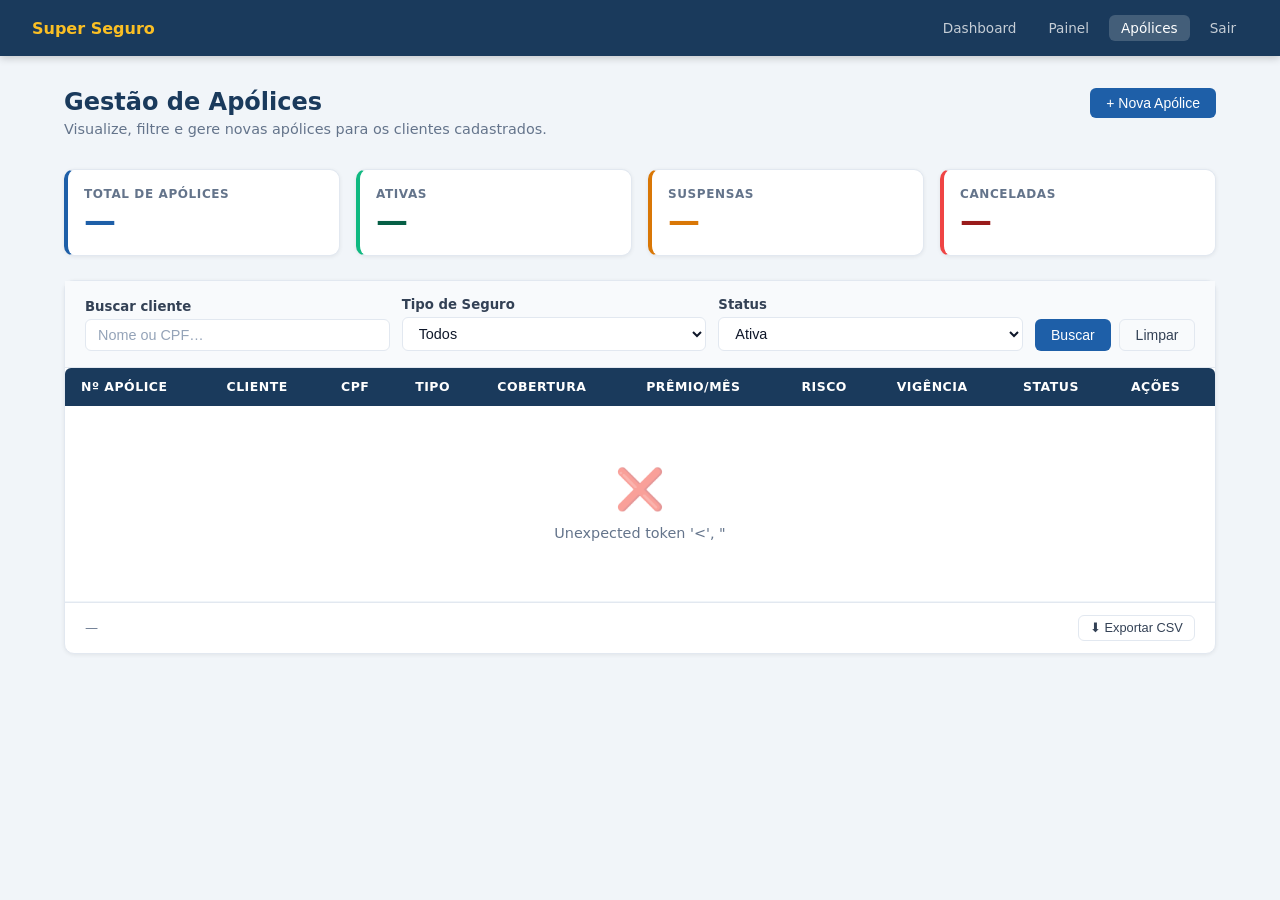
==== apolices_analista.html @ 310cb889 "add new files: apolices_analista, apolices_cliente, get_apolices, painel_funcionario, login updates" ====
<!doctype html>
<html lang="pt-br">
  <head>
    <meta charset="UTF-8" />
    <meta name="viewport" content="width=device-width, initial-scale=1.0" />
    <title>Gestão de Apólices — SAD Super Seguro</title>
    <link rel="stylesheet" href="css/apolices.css" />
  </head>
  <body>
    <!-- ── Topbar ── -->
    <header class="topbar">
      <a class="topbar-brand" href="index.html">
        <span>Super Seguro</span>
      </a>
      <nav class="topbar-nav">
        <a href="index.html">Dashboard</a>
        <a href="painel_funcionario.php">Painel</a>
        <a href="apolices_analista.html" class="active">Apólices</a>
        <a href="logout.php">Sair</a>
      </nav>
    </header>

    <!-- ── Conteúdo ── -->
    <main class="page-wrapper">
      <div
        class="page-header"
        style="
          display: flex;
          align-items: flex-start;
          justify-content: space-between;
          flex-wrap: wrap;
          gap: 1rem;
        "
      >
        <div>
          <h1>Gestão de Apólices</h1>
          <p>
            Visualize, filtre e gere novas apólices para os clientes
            cadastrados.
          </p>
        </div>
        <button class="btn btn-primary" onclick="App.abrirModalNova()">
          + Nova Apólice
        </button>
      </div>

      <!-- KPIs -->
      <div class="kpi-strip cols-4" id="kpiStrip">
        <div class="kpi blue">
          <label>Total de Apólices</label>
          <strong id="kpiTotal">—</strong>
        </div>
        <div class="kpi green">
          <label>Ativas</label>
          <strong id="kpiAtivas">—</strong>
        </div>
        <div class="kpi amber">
          <label>Suspensas</label>
          <strong id="kpiSuspensas">—</strong>
        </div>
        <div class="kpi red">
          <label>Canceladas</label>
          <strong id="kpiCanceladas">—</strong>
        </div>
      </div>

      <!-- Tabela de apólices -->
      <div class="card">
        <!-- Barra de filtros -->
        <div class="filter-bar">
          <div class="form-group">
            <label class="form-label">Buscar cliente</label>
            <input
              type="text"
              class="form-control"
              id="filtroBusca"
              placeholder="Nome ou CPF…"
              onkeydown="if (event.key === 'Enter') App.carregar();"
            />
          </div>
          <div class="form-group">
            <label class="form-label">Tipo de Seguro</label>
            <select class="form-select" id="filtroTipo">
              <option value="">Todos</option>
              <option value="Vida">Seguro de Vida</option>
              <option value="Saude">Seguro Saúde</option>
              <option value="Auto">Seguro Auto</option>
              <option value="Residencial">Seguro Residencial</option>
            </select>
          </div>
          <div class="form-group">
            <label class="form-label">Status</label>
            <select class="form-select" id="filtroStatus">
              <option value="">Todos</option>
              <option value="ativa" selected>Ativa</option>
              <option value="suspensa">Suspensa</option>
              <option value="cancelada">Cancelada</option>
              <option value="expirada">Expirada</option>
            </select>
          </div>
          <div class="form-group" style="flex: 0">
            <label class="form-label">&nbsp;</label>
            <div style="display: flex; gap: 0.5rem">
              <button class="btn btn-primary" onclick="App.carregar()">
                Buscar
              </button>
              <button class="btn btn-outline" onclick="App.limparFiltros()">
                Limpar
              </button>
            </div>
          </div>
        </div>

        <!-- Tabela -->
        <div class="table-wrap">
          <table id="tabelaApolices">
            <thead>
              <tr>
                <th>Nº Apólice</th>
                <th>Cliente</th>
                <th>CPF</th>
                <th>Tipo</th>
                <th>Cobertura</th>
                <th>Prêmio/mês</th>
                <th>Risco</th>
                <th>Vigência</th>
                <th>Status</th>
                <th>Ações</th>
              </tr>
            </thead>
            <tbody id="corpoTabela">
              <tr>
                <td colspan="10">
                  <div class="empty-state">
                    <span class="icon">⏳</span>
                    <p>Carregando apólices…</p>
                  </div>
                </td>
              </tr>
            </tbody>
          </table>
        </div>

        <!-- Rodapé da tabela -->
        <div
          style="
            padding: 0.75rem 1.25rem;
            border-top: 1px solid var(--gray-200);
            display: flex;
            align-items: center;
            justify-content: space-between;
            font-size: 0.82rem;
            color: var(--gray-500);
          "
        >
          <span id="totalRegistros">—</span>
          <button class="btn btn-outline btn-sm" onclick="App.exportarCSV()">
            ⬇ Exportar CSV
          </button>
        </div>
      </div>
    </main>

    <!-- ══════════════════════════════════════════
     MODAL: Nova Apólice
══════════════════════════════════════════ -->
    <div class="modal-backdrop" id="modalNova">
      <div class="modal-box" style="max-width: 680px">
        <div class="modal-head">
          <h3>Nova Apólice</h3>
          <button class="modal-close" onclick="App.fecharModal('modalNova')">
            ✕
          </button>
        </div>
        <div class="modal-body">
          <form id="formNovaApolice" onsubmit="return false;">
            <!-- Bloco 1: Cliente -->
            <fieldset style="border: none; padding: 0; margin-bottom: 1.25rem">
              <legend
                style="
                  font-size: 0.78rem;
                  font-weight: 700;
                  text-transform: uppercase;
                  letter-spacing: 0.6px;
                  color: var(--gray-500);
                  margin-bottom: 0.75rem;
                "
              >
                Dados do Cliente
              </legend>
              <div class="form-grid cols-2">
                <div class="form-group span-2">
                  <label class="form-label">CPF do Cliente *</label>
                  <div style="display: flex; gap: 0.5rem">
                    <input
                      type="text"
                      class="form-control"
                      id="novaApCpf"
                      maxlength="11"
                      placeholder="Somente números (11 dígitos)"
                    />
                    <button
                      type="button"
                      class="btn btn-outline"
                      onclick="App.buscarCliente()"
                      style="white-space: nowrap"
                    >
                      Buscar
                    </button>
                  </div>
                </div>
                <div class="form-group">
                  <label class="form-label">Nome do Cliente</label>
                  <input
                    type="text"
                    class="form-control"
                    id="novaApNome"
                    readonly
                    placeholder="Preenchido automaticamente"
                  />
                </div>
                <div class="form-group">
                  <label class="form-label">Risco Atual</label>
                  <input
                    type="text"
                    class="form-control"
                    id="novaApRisco"
                    readonly
                    placeholder="Obtido do histórico"
                  />
                </div>
              </div>
              <input type="hidden" id="novaApUsuarioId" />
            </fieldset>

            <!-- Bloco 2: Apólice -->
            <fieldset style="border: none; padding: 0">
              <legend
                style="
                  font-size: 0.78rem;
                  font-weight: 700;
                  text-transform: uppercase;
                  letter-spacing: 0.6px;
                  color: var(--gray-500);
                  margin-bottom: 0.75rem;
                "
              >
                Dados da Apólice
              </legend>
              <div class="form-grid cols-2">
                <div class="form-group">
                  <label class="form-label">Tipo de Seguro *</label>
                  <select
                    class="form-select"
                    id="novaApTipo"
                    onchange="App.calcularPremio()"
                  >
                    <option value="">Selecione…</option>
                    <option value="Vida">Seguro de Vida</option>
                    <option value="Saude">Seguro Saúde</option>
                    <option value="Auto">Seguro Auto</option>
                    <option value="Residencial">Seguro Residencial</option>
                  </select>
                </div>
                <div class="form-group">
                  <label class="form-label">Valor de Cobertura (R$) *</label>
                  <input
                    type="number"
                    step="0.01"
                    min="0"
                    class="form-control"
                    id="novaApCobertura"
                    placeholder="Ex: 100000.00"
                    oninput="App.calcularPremio()"
                  />
                </div>
                <div class="form-group">
                  <label class="form-label">Início da Vigência *</label>
                  <input
                    type="date"
                    class="form-control"
                    id="novaApInicio"
                    oninput="App.sugerirFim()"
                  />
                </div>
                <div class="form-group">
                  <label class="form-label">Fim da Vigência *</label>
                  <input type="date" class="form-control" id="novaApFim" />
                </div>
                <div class="form-group">
                  <label class="form-label">Prêmio Mensal (R$)</label>
                  <input
                    type="number"
                    step="0.01"
                    min="0"
                    class="form-control"
                    id="novaApPremio"
                    placeholder="Calculado automaticamente"
                  />
                </div>
                <div class="form-group">
                  <label class="form-label">Status inicial</label>
                  <select class="form-select" id="novaApStatus">
                    <option value="ativa">Ativa</option>
                    <option value="suspensa">
                      Suspensa (aguarda documentação)
                    </option>
                  </select>
                </div>
                <div class="form-group span-2">
                  <label class="form-label"
                    >Observações / Cláusulas Especiais</label
                  >
                  <textarea
                    class="form-control"
                    id="novaApObs"
                    placeholder="Descreva condições especiais, exclusões ou notas adicionais…"
                  ></textarea>
                </div>
              </div>
            </fieldset>

            <!-- Preview do prêmio -->
            <div
              id="previewPremio"
              style="
                display: none;
                margin-top: 1rem;
                background: var(--blue-light);
                border-radius: var(--radius-sm);
                padding: 0.75rem 1rem;
                font-size: 0.87rem;
                color: var(--blue-deep);
              "
            ></div>
          </form>
        </div>
        <div class="modal-foot">
          <button
            class="btn btn-outline"
            onclick="App.fecharModal('modalNova')"
          >
            Cancelar
          </button>
          <button
            class="btn btn-primary"
            id="btnSalvarApolice"
            onclick="App.salvarApolice()"
          >
            💾 Salvar Apólice
          </button>
        </div>
      </div>
    </div>

    <!-- ══════════════════════════════════════════
     MODAL: Alterar Status
══════════════════════════════════════════ -->
    <div class="modal-backdrop" id="modalStatus">
      <div class="modal-box" style="max-width: 420px">
        <div class="modal-head">
          <h3>Alterar Status da Apólice</h3>
          <button class="modal-close" onclick="App.fecharModal('modalStatus')">
            ✕
          </button>
        </div>
        <div class="modal-body">
          <p
            style="font-size: 0.9rem; color: var(--gray-700); margin: 0 0 1rem"
          >
            Apólice: <strong id="statusApoliceName">—</strong>
          </p>
          <div class="form-group">
            <label class="form-label">Novo Status</label>
            <select class="form-select" id="novoStatus">
              <option value="ativa">Ativa</option>
              <option value="suspensa">Suspensa</option>
              <option value="cancelada">Cancelada</option>
              <option value="expirada">Expirada</option>
            </select>
          </div>
          <div class="form-group" style="margin-top: 0.75rem">
            <label class="form-label">Motivo (opcional)</label>
            <textarea
              class="form-control"
              id="motivoStatus"
              placeholder="Descreva o motivo da alteração…"
              rows="2"
            ></textarea>
          </div>
        </div>
        <div class="modal-foot">
          <button
            class="btn btn-outline"
            onclick="App.fecharModal('modalStatus')"
          >
            Cancelar
          </button>
          <button class="btn btn-amber" onclick="App.confirmarStatus()">
            Confirmar Alteração
          </button>
        </div>
      </div>
    </div>

    <!-- ── Toast ── -->
    <div id="toastArea"></div>

    <script>
      /* ============================================================
   apolices_analista.html — lógica do painel do analista
   ============================================================ */

      // ── Utilitários ──────────────────────────────────────────────
      const toast = (msg, tipo = "info") => {
        const el = document.createElement("div");
        el.className = `toast ${tipo}`;
        el.textContent = msg;
        document.getElementById("toastArea").appendChild(el);
        setTimeout(() => el.remove(), 4000);
      };

      const fmt = {
        moeda: (v) =>
          "R$ " +
          Number(v || 0).toLocaleString("pt-BR", { minimumFractionDigits: 2 }),
        data: (v) =>
          v ? new Date(v + "T00:00:00").toLocaleDateString("pt-BR") : "—",
        cpf: (v) =>
          v ? v.replace(/(\d{3})(\d{3})(\d{3})(\d{2})/, "$1.$2.$3-$4") : "—",
      };

      // Taxas base por tipo de seguro (% do valor de cobertura ao mês)
      const TAXAS = {
        Vida: 0.003,
        Saude: 0.005,
        Auto: 0.008,
        Residencial: 0.004,
      };

      // ── Estado global ─────────────────────────────────────────────
      let _apoliceEditandoId = null;
      let _dadosTabela = [];

      // ── App ───────────────────────────────────────────────────────
      const App = {
        // ── Carregar tabela ──
        async carregar() {
          const params = new URLSearchParams({ t: Date.now() });
          const busca = document.getElementById("filtroBusca").value.trim();
          const tipo = document.getElementById("filtroTipo").value;
          const status = document.getElementById("filtroStatus").value;

          if (busca) params.set("busca", busca);
          if (tipo) params.set("tipo", tipo);
          if (status) params.set("status", status);

          document.getElementById("corpoTabela").innerHTML = `
      <tr><td colspan="10">
        <div class="empty-state"><span class="icon">⏳</span><p>Carregando…</p></div>
      </td></tr>`;

          try {
            const res = await fetch(`get_apolices.php?${params}`);
            const data = await res.json();
            if (data.erro) throw new Error(data.erro);

            _dadosTabela = data.apolices || [];
            this.renderKPIs(data.totais || []);
            this.renderTabela(_dadosTabela);
          } catch (e) {
            console.error(e);
            document.getElementById("corpoTabela").innerHTML = `
        <tr><td colspan="10">
          <div class="empty-state"><span class="icon">❌</span><p>${e.message}</p></div>
        </td></tr>`;
          }
        },

        renderKPIs(totais) {
          const mapa = Object.fromEntries(
            totais.map((t) => [t.status, Number(t.total)]),
          );
          const total = Object.values(mapa).reduce((s, v) => s + v, 0);
          document.getElementById("kpiTotal").textContent = total;
          document.getElementById("kpiAtivas").textContent = mapa["ativa"] || 0;
          document.getElementById("kpiSuspensas").textContent =
            mapa["suspensa"] || 0;
          document.getElementById("kpiCanceladas").textContent =
            mapa["cancelada"] || 0;
        },

        renderTabela(apolices) {
          const tbody = document.getElementById("corpoTabela");
          document.getElementById("totalRegistros").textContent =
            `${apolices.length} registro(s) encontrado(s)`;

          if (!apolices.length) {
            tbody.innerHTML = `
        <tr><td colspan="10">
          <div class="empty-state">
            <span class="icon">📋</span>
            <p>Nenhuma apólice encontrada. Ajuste os filtros ou <a href="#" onclick="App.abrirModalNova()">crie uma nova</a>.</p>
          </div>
        </td></tr>`;
            return;
          }

          const badgeStatus = (s) =>
            ({
              ativa: '<span class="badge badge-ativa">Ativa</span>',
              suspensa: '<span class="badge badge-suspensa">Suspensa</span>',
              cancelada: '<span class="badge badge-cancelada">Cancelada</span>',
              expirada: '<span class="badge badge-expirada">Expirada</span>',
            })[s] || s;

          const badgeRisco = (r) => {
            const v = Number(r || 0);
            if (v <= 2) return '<span class="badge badge-baixo">Baixo</span>';
            if (v <= 5)
              return '<span class="badge badge-moderado">Moderado</span>';
            return '<span class="badge badge-alto">Alto</span>';
          };

          tbody.innerHTML = apolices
            .map(
              (a) => `
      <tr>
        <td><code>${a.numero_apolice || "—"}</code></td>
        <td style="font-weight:500">${a.cliente || "—"}</td>
        <td>${fmt.cpf(a.cpf)}</td>
        <td>${a.tipo_seguro || "—"}</td>
        <td>${fmt.moeda(a.valor_cobertura)}</td>
        <td>${fmt.moeda(a.valor_premio)}</td>
        <td>${badgeRisco(a.media_risco)}</td>
        <td style="white-space:nowrap;font-size:.82rem">
          ${fmt.data(a.data_inicio)} →<br>${fmt.data(a.data_fim)}
        </td>
        <td>${badgeStatus(a.status)}</td>
        <td>
          <div style="display:flex;gap:.4rem;flex-wrap:wrap">
            <button class="btn btn-outline btn-sm"
                    onclick="App.abrirModalStatus(${a.id}, '${a.numero_apolice}', '${a.status}')">
              Alterar
            </button>
          </div>
        </td>
      </tr>`,
            )
            .join("");
        },

        limparFiltros() {
          ["filtroBusca"].forEach((id) => {
            const el = document.getElementById(id);
            if (el) el.value = "";
          });
          ["filtroTipo", "filtroStatus"].forEach((id) => {
            const el = document.getElementById(id);
            if (el) el.selectedIndex = 0;
          });
          this.carregar();
        },

        // ── Buscar cliente por CPF ──
        async buscarCliente() {
          const cpf = document
            .getElementById("novaApCpf")
            .value.replace(/\D/g, "");
          if (cpf.length !== 11) {
            toast("CPF deve ter 11 dígitos.", "error");
            return;
          }

          try {
            const res = await fetch(
              `get_apolices.php?buscar_cliente=1&cpf=${cpf}`,
            );
            const data = await res.json();
            if (data.erro || !data.cliente) {
              toast("Cliente não encontrado.", "error");
              return;
            }

            const c = data.cliente;
            document.getElementById("novaApNome").value = c.nome;
            document.getElementById("novaApUsuarioId").value = c.id;
            document.getElementById("novaApRisco").value = c.media_risco
              ? (Number(c.media_risco) <= 2
                  ? "Baixo"
                  : Number(c.media_risco) <= 5
                    ? "Moderado"
                    : "Alto") + ` (score ${Number(c.media_risco).toFixed(1)})`
              : "Sem histórico";

            toast(`Cliente "${c.nome}" carregado.`, "success");
          } catch (e) {
            toast("Erro ao buscar cliente.", "error");
          }
        },

        // ── Cálculo automático do prêmio ──
        calcularPremio() {
          const tipo = document.getElementById("novaApTipo").value;
          const cobertura =
            parseFloat(document.getElementById("novaApCobertura").value) || 0;
          const taxa = TAXAS[tipo] || 0;
          const riscoBruto = document.getElementById("novaApRisco").value;

          if (!tipo || !cobertura) {
            document.getElementById("previewPremio").style.display = "none";
            return;
          }

          // Ajuste de risco (+20% moderado, +40% alto)
          const multiplicador = riscoBruto.includes("Moderado")
            ? 1.2
            : riscoBruto.includes("Alto")
              ? 1.4
              : 1.0;
          const premio = cobertura * taxa * multiplicador;

          document.getElementById("novaApPremio").value = premio.toFixed(2);
          document.getElementById("previewPremio").style.display = "block";
          document.getElementById("previewPremio").innerHTML = `
      <strong>Cálculo automático:</strong>
      Cobertura ${fmt.moeda(cobertura)} × taxa ${(taxa * 100).toFixed(1)}%
      × fator de risco ${multiplicador.toFixed(1)}
      = <strong>${fmt.moeda(premio)}/mês</strong>
    `;
        },

        // ── Sugere data de fim (+1 ano) ──
        sugerirFim() {
          const inicio = document.getElementById("novaApInicio").value;
          if (!inicio) return;
          const fim = new Date(inicio);
          fim.setFullYear(fim.getFullYear() + 1);
          document.getElementById("novaApFim").value = fim
            .toISOString()
            .split("T")[0];
        },

        // ── Salvar nova apólice ──
        async salvarApolice() {
          const usuarioId = document.getElementById("novaApUsuarioId").value;
          const tipo = document.getElementById("novaApTipo").value;
          const cobertura = document.getElementById("novaApCobertura").value;
          const premio = document.getElementById("novaApPremio").value;
          const inicio = document.getElementById("novaApInicio").value;
          const fim = document.getElementById("novaApFim").value;
          const status = document.getElementById("novaApStatus").value;
          const obs = document.getElementById("novaApObs").value;

          if (!usuarioId) {
            toast("Busque e selecione um cliente primeiro.", "error");
            return;
          }
          if (!tipo || !cobertura || !inicio || !fim) {
            toast("Preencha todos os campos obrigatórios (*).", "error");
            return;
          }
          if (inicio >= fim) {
            toast("A data de fim deve ser posterior à de início.", "error");
            return;
          }

          const btn = document.getElementById("btnSalvarApolice");
          btn.disabled = true;
          btn.innerHTML = '<span class="spinner"></span> Salvando…';

          try {
            const res = await fetch("get_apolices.php", {
              method: "POST",
              headers: { "Content-Type": "application/json" },
              body: JSON.stringify({
                usuario_id: Number(usuarioId),
                tipo_seguro: tipo,
                valor_cobertura: parseFloat(cobertura),
                valor_premio: parseFloat(premio) || 0,
                data_inicio: inicio,
                data_fim: fim,
                status: status,
                observacoes: obs,
              }),
            });
            const data = await res.json();
            if (data.status === "sucesso") {
              toast(
                `Apólice ${data.numero_apolice} criada com sucesso!`,
                "success",
              );
              this.fecharModal("modalNova");
              document.getElementById("formNovaApolice").reset();
              document.getElementById("previewPremio").style.display = "none";
              this.carregar();
            } else {
              toast("Erro: " + (data.erro || "Tente novamente."), "error");
            }
          } catch (e) {
            toast("Falha de conexão ao salvar.", "error");
          } finally {
            btn.disabled = false;
            btn.innerHTML = "💾 Salvar Apólice";
          }
        },

        // ── Modal alterar status ──
        abrirModalStatus(id, numero, statusAtual) {
          _apoliceEditandoId = id;
          document.getElementById("statusApoliceName").textContent = numero;
          document.getElementById("novoStatus").value = statusAtual;
          document.getElementById("motivoStatus").value = "";
          document.getElementById("modalStatus").classList.add("open");
        },

        async confirmarStatus() {
          const novoStatus = document.getElementById("novoStatus").value;
          try {
            const res = await fetch("get_apolices.php", {
              method: "PATCH",
              headers: { "Content-Type": "application/json" },
              body: JSON.stringify({
                id: _apoliceEditandoId,
                status: novoStatus,
              }),
            });
            const data = await res.json();
            if (data.status === "sucesso") {
              toast("Status atualizado com sucesso.", "success");
              this.fecharModal("modalStatus");
              this.carregar();
            } else {
              toast("Erro ao atualizar: " + (data.erro || ""), "error");
            }
          } catch (e) {
            toast("Falha de conexão.", "error");
          }
        },

        // ── Exportar CSV simples ──
        exportarCSV() {
          if (!_dadosTabela.length) {
            toast("Nenhum dado para exportar.", "error");
            return;
          }
          const cabecalho = [
            "Apólice",
            "Cliente",
            "CPF",
            "Tipo",
            "Cobertura",
            "Prêmio",
            "Início",
            "Fim",
            "Status",
          ];
          const linhas = _dadosTabela.map((a) =>
            [
              a.numero_apolice,
              a.cliente,
              a.cpf,
              a.tipo_seguro,
              a.valor_cobertura,
              a.valor_premio,
              a.data_inicio,
              a.data_fim,
              a.status,
            ]
              .map((v) => `"${v || ""}"`)
              .join(","),
          );

          const csv = [cabecalho.join(","), ...linhas].join("\n");
          const blob = new Blob(["\uFEFF" + csv], {
            type: "text/csv;charset=utf-8;",
          });
          const url = URL.createObjectURL(blob);
          const a = document.createElement("a");
          a.href = url;
          a.download = `apolices_${Date.now()}.csv`;
          a.click();
          URL.revokeObjectURL(url);
          toast("CSV exportado.", "success");
        },

        // ── Helpers de modal ──
        abrirModalNova() {
          document.getElementById("modalNova").classList.add("open");
        },
        fecharModal(id) {
          document.getElementById(id).classList.remove("open");
        },
      };

      // Fecha modais ao clicar no backdrop
      document.querySelectorAll(".modal-backdrop").forEach((el) => {
        el.addEventListener("click", (e) => {
          if (e.target === e.currentTarget) App.fecharModal(el.id);
        });
      });

      // Inicializa
      document.addEventListener("DOMContentLoaded", () => App.carregar());
    </script>
  </body>
</html>
---- css/apolices.css ----
/* ============================================================
   SAD Super Seguro — Gestão de Apólices (CSS compartilhado)
   Paleta: Azul institucional #1a3a5c + Cinza neutro + Âmbar
   ============================================================ */

:root {
  --blue-deep: #1a3a5c;
  --blue-mid: #1e5fa8;
  --blue-light: #e8f0fb;
  --amber: #d97706;
  --amber-light: #fef3c7;
  --green: #065f46;
  --green-light: #d1fae5;
  --red: #991b1b;
  --red-light: #fee2e2;
  --gray-50: #f8fafc;
  --gray-100: #f1f5f9;
  --gray-200: #e2e8f0;
  --gray-500: #64748b;
  --gray-700: #334155;
  --gray-900: #0f172a;
  --radius-sm: 6px;
  --radius-md: 10px;
  --radius-lg: 16px;
  --shadow-sm: 0 1px 4px rgba(0, 0, 0, 0.07);
  --shadow-md: 0 4px 16px rgba(0, 0, 0, 0.1);
  --shadow-lg: 0 8px 32px rgba(0, 0, 0, 0.13);
  --transition: 0.18s ease;
}

*,
*::before,
*::after {
  box-sizing: border-box;
}

body {
  font-family:
    "Segoe UI",
    system-ui,
    -apple-system,
    sans-serif;
  background: var(--gray-100);
  color: var(--gray-900);
  margin: 0;
  min-height: 100vh;
}

/* ── Topbar ── */
.topbar {
  background: var(--blue-deep);
  color: #fff;
  padding: 0 2rem;
  height: 56px;
  display: flex;
  align-items: center;
  justify-content: space-between;
  box-shadow: 0 2px 8px rgba(0, 0, 0, 0.2);
  position: sticky;
  top: 0;
  z-index: 100;
}
.topbar-brand {
  display: flex;
  align-items: center;
  gap: 0.6rem;
  font-weight: 700;
  font-size: 1rem;
  text-decoration: none;
  color: #fff;
}
.topbar-brand .shield {
  font-size: 1.3rem;
}
.topbar-brand span {
  color: #fbbf24;
}
.topbar-nav {
  display: flex;
  align-items: center;
  gap: 0.5rem;
}
.topbar-nav a {
  color: rgba(255, 255, 255, 0.75);
  text-decoration: none;
  font-size: 0.85rem;
  padding: 0.3rem 0.75rem;
  border-radius: var(--radius-sm);
  transition: all var(--transition);
}
.topbar-nav a:hover {
  background: rgba(255, 255, 255, 0.12);
  color: #fff;
}
.topbar-nav a.active {
  background: rgba(255, 255, 255, 0.18);
  color: #fff;
}

/* ── Page layout ── */
.page-wrapper {
  max-width: 1200px;
  margin: 0 auto;
  padding: 2rem 1.5rem;
}
.page-header {
  margin-bottom: 2rem;
}
.page-header h1 {
  font-size: 1.5rem;
  font-weight: 700;
  color: var(--blue-deep);
  margin: 0 0 0.3rem;
}
.page-header p {
  color: var(--gray-500);
  font-size: 0.9rem;
  margin: 0;
}

/* ── Cards ── */
.card {
  background: #fff;
  border-radius: var(--radius-md);
  box-shadow: var(--shadow-sm);
  border: 1px solid var(--gray-200);
}
.card-header {
  padding: 1rem 1.25rem;
  border-bottom: 1px solid var(--gray-200);
  display: flex;
  align-items: center;
  justify-content: space-between;
  border-radius: var(--radius-md) var(--radius-md) 0 0;
}
.card-header h2 {
  font-size: 1rem;
  font-weight: 600;
  margin: 0;
  color: var(--gray-900);
}
.card-body {
  padding: 1.25rem;
}

/* ── KPI strip ── */
.kpi-strip {
  display: grid;
  gap: 1rem;
  margin-bottom: 1.5rem;
}
.kpi-strip.cols-3 {
  grid-template-columns: repeat(3, 1fr);
}
.kpi-strip.cols-4 {
  grid-template-columns: repeat(4, 1fr);
}

.kpi {
  background: #fff;
  border: 1px solid var(--gray-200);
  border-radius: var(--radius-md);
  padding: 1.1rem 1rem;
  box-shadow: var(--shadow-sm);
  display: flex;
  flex-direction: column;
  gap: 0.25rem;
}
.kpi label {
  font-size: 0.75rem;
  text-transform: uppercase;
  letter-spacing: 0.6px;
  color: var(--gray-500);
  font-weight: 600;
}
.kpi strong {
  font-size: 2rem;
  font-weight: 700;
  line-height: 1;
}
.kpi.green {
  border-left: 4px solid #10b981;
}
.kpi.green strong {
  color: var(--green);
}
.kpi.amber {
  border-left: 4px solid var(--amber);
}
.kpi.amber strong {
  color: var(--amber);
}
.kpi.red {
  border-left: 4px solid #ef4444;
}
.kpi.red strong {
  color: var(--red);
}
.kpi.blue {
  border-left: 4px solid var(--blue-mid);
}
.kpi.blue strong {
  color: var(--blue-mid);
}

/* ── Badges ── */
.badge {
  display: inline-block;
  font-size: 0.75rem;
  font-weight: 600;
  padding: 0.25em 0.65em;
  border-radius: 20px;
  line-height: 1.4;
}
.badge-ativa {
  background: var(--green-light);
  color: var(--green);
}
.badge-suspensa {
  background: var(--amber-light);
  color: #92400e;
}
.badge-cancelada {
  background: var(--red-light);
  color: var(--red);
}
.badge-expirada {
  background: var(--gray-100);
  color: var(--gray-500);
}
.badge-baixo {
  background: var(--green-light);
  color: var(--green);
}
.badge-moderado {
  background: var(--amber-light);
  color: #92400e;
}
.badge-alto {
  background: var(--red-light);
  color: var(--red);
}

/* ── Botões ── */
.btn {
  display: inline-flex;
  align-items: center;
  gap: 0.35rem;
  padding: 0.45rem 1rem;
  border-radius: var(--radius-sm);
  font-size: 0.875rem;
  font-weight: 500;
  border: none;
  cursor: pointer;
  transition: all var(--transition);
  text-decoration: none;
  white-space: nowrap;
}
.btn:disabled {
  opacity: 0.55;
  cursor: not-allowed;
}
.btn-primary {
  background: var(--blue-mid);
  color: #fff;
}
.btn-primary:hover:not(:disabled) {
  background: #1750a0;
}
.btn-dark {
  background: var(--blue-deep);
  color: #fff;
}
.btn-dark:hover:not(:disabled) {
  background: #122947;
}
.btn-outline {
  background: transparent;
  color: var(--gray-700);
  border: 1px solid var(--gray-200);
}
.btn-outline:hover:not(:disabled) {
  background: var(--gray-100);
}
.btn-danger {
  background: var(--red);
  color: #fff;
}
.btn-danger:hover:not(:disabled) {
  background: #7f1d1d;
}
.btn-amber {
  background: var(--amber);
  color: #fff;
}
.btn-amber:hover:not(:disabled) {
  background: #b45309;
}
.btn-sm {
  padding: 0.3rem 0.7rem;
  font-size: 0.8rem;
}

/* ── Form controls ── */
.form-group {
  display: flex;
  flex-direction: column;
  gap: 0.3rem;
}
.form-label {
  font-size: 0.83rem;
  font-weight: 600;
  color: var(--gray-700);
}
.form-control,
.form-select {
  padding: 0.45rem 0.75rem;
  border: 1px solid var(--gray-200);
  border-radius: var(--radius-sm);
  font-size: 0.9rem;
  color: var(--gray-900);
  background: #fff;
  width: 100%;
  transition:
    border-color var(--transition),
    box-shadow var(--transition);
}
.form-control:focus,
.form-select:focus {
  outline: none;
  border-color: var(--blue-mid);
  box-shadow: 0 0 0 3px rgba(30, 95, 168, 0.15);
}
.form-control::placeholder {
  color: #94a3b8;
}
textarea.form-control {
  resize: vertical;
  min-height: 80px;
}

/* ── Filter bar ── */
.filter-bar {
  display: flex;
  flex-wrap: wrap;
  gap: 0.75rem;
  align-items: flex-end;
  padding: 1rem 1.25rem;
  background: var(--gray-50);
  border-bottom: 1px solid var(--gray-200);
}
.filter-bar .form-group {
  min-width: 160px;
  flex: 1;
}
.filter-bar .form-group:last-child {
  flex: 0;
}

/* ── Tabela ── */
.table-wrap {
  overflow-x: auto;
}
table {
  width: 100%;
  border-collapse: collapse;
  font-size: 0.875rem;
}
thead th {
  background: var(--blue-deep);
  color: #fff;
  padding: 0.7rem 1rem;
  text-align: left;
  font-weight: 600;
  font-size: 0.78rem;
  text-transform: uppercase;
  letter-spacing: 0.5px;
  white-space: nowrap;
}
thead th:first-child {
  border-radius: var(--radius-sm) 0 0 0;
}
thead th:last-child {
  border-radius: 0 var(--radius-sm) 0 0;
}
tbody tr {
  border-bottom: 1px solid var(--gray-100);
  transition: background var(--transition);
}
tbody tr:hover {
  background: var(--blue-light);
}
tbody td {
  padding: 0.75rem 1rem;
  color: var(--gray-700);
  vertical-align: middle;
}
tbody td code {
  font-size: 0.8rem;
  background: var(--gray-100);
  padding: 0.15em 0.4em;
  border-radius: 4px;
}

/* Estado vazio */
.empty-state {
  padding: 3rem 1rem;
  text-align: center;
  color: var(--gray-500);
}
.empty-state .icon {
  font-size: 2.5rem;
  display: block;
  margin-bottom: 0.75rem;
  opacity: 0.5;
}
.empty-state p {
  font-size: 0.9rem;
  margin: 0;
}

/* ── Modal ── */
.modal-backdrop {
  display: none;
  position: fixed;
  inset: 0;
  background: rgba(15, 23, 42, 0.55);
  z-index: 200;
  align-items: center;
  justify-content: center;
  padding: 1rem;
}
.modal-backdrop.open {
  display: flex;
}
.modal-box {
  background: #fff;
  border-radius: var(--radius-lg);
  box-shadow: var(--shadow-lg);
  width: 100%;
  max-width: 620px;
  max-height: 90vh;
  overflow-y: auto;
  animation: fadeUp 0.2s ease;
}
@keyframes fadeUp {
  from {
    opacity: 0;
    transform: translateY(16px);
  }
  to {
    opacity: 1;
    transform: translateY(0);
  }
}
.modal-head {
  padding: 1.25rem 1.5rem;
  border-bottom: 1px solid var(--gray-200);
  display: flex;
  align-items: center;
  justify-content: space-between;
}
.modal-head h3 {
  font-size: 1.05rem;
  font-weight: 700;
  margin: 0;
  color: var(--blue-deep);
}
.modal-close {
  background: none;
  border: none;
  cursor: pointer;
  font-size: 1.3rem;
  color: var(--gray-500);
  line-height: 1;
  padding: 0.2rem 0.4rem;
  border-radius: var(--radius-sm);
  transition: all var(--transition);
}
.modal-close:hover {
  background: var(--gray-100);
  color: var(--gray-900);
}
.modal-body {
  padding: 1.5rem;
}
.modal-foot {
  padding: 1rem 1.5rem;
  border-top: 1px solid var(--gray-200);
  display: flex;
  gap: 0.75rem;
  justify-content: flex-end;
}

/* ── Grid de form ── */
.form-grid {
  display: grid;
  gap: 1rem;
}
.form-grid.cols-2 {
  grid-template-columns: 1fr 1fr;
}
.form-grid.cols-3 {
  grid-template-columns: repeat(3, 1fr);
}
.form-grid .span-2 {
  grid-column: span 2;
}
.form-grid .span-full {
  grid-column: 1 / -1;
}

/* ── Detalhe de apólice (view do cliente) ── */
.apolice-card {
  background: #fff;
  border: 1px solid var(--gray-200);
  border-radius: var(--radius-md);
  overflow: hidden;
  box-shadow: var(--shadow-sm);
  transition: box-shadow var(--transition);
}
.apolice-card:hover {
  box-shadow: var(--shadow-md);
}
.apolice-card-head {
  background: var(--blue-deep);
  color: #fff;
  padding: 1rem 1.25rem;
  display: flex;
  align-items: center;
  justify-content: space-between;
}
.apolice-card-head .numero {
  font-family: monospace;
  font-size: 0.95rem;
  font-weight: 700;
  opacity: 0.85;
}
.apolice-card-head .tipo {
  font-size: 1.05rem;
  font-weight: 700;
}
.apolice-card-body {
  padding: 1.1rem 1.25rem;
}
.info-row {
  display: flex;
  gap: 2rem;
  flex-wrap: wrap;
  margin-bottom: 0.5rem;
}
.info-item {
  display: flex;
  flex-direction: column;
  gap: 0.15rem;
}
.info-item span {
  font-size: 0.75rem;
  color: var(--gray-500);
  text-transform: uppercase;
  letter-spacing: 0.5px;
}
.info-item strong {
  font-size: 0.95rem;
  color: var(--gray-900);
}
.apolice-card-foot {
  padding: 0.75rem 1.25rem;
  background: var(--gray-50);
  border-top: 1px solid var(--gray-100);
  display: flex;
  align-items: center;
  justify-content: space-between;
}

/* ── Progresso de vigência ── */
.vigencia-bar {
  margin-top: 0.5rem;
}
.vigencia-bar label {
  font-size: 0.75rem;
  color: var(--gray-500);
  margin-bottom: 0.25rem;
  display: block;
}
.bar-track {
  background: var(--gray-200);
  border-radius: 99px;
  height: 6px;
  overflow: hidden;
}
.bar-fill {
  height: 100%;
  border-radius: 99px;
  background: var(--blue-mid);
  transition: width 0.5s ease;
}
.bar-fill.warning {
  background: var(--amber);
}
.bar-fill.danger {
  background: #ef4444;
}

/* ── Toast ── */
#toastArea {
  position: fixed;
  bottom: 1.5rem;
  right: 1.5rem;
  z-index: 999;
  display: flex;
  flex-direction: column;
  gap: 0.5rem;
}
.toast {
  padding: 0.75rem 1.1rem;
  border-radius: var(--radius-md);
  font-size: 0.875rem;
  font-weight: 500;
  color: #fff;
  box-shadow: var(--shadow-md);
  animation: slideUp 0.2s ease;
  max-width: 320px;
}
.toast.success {
  background: var(--green);
}
.toast.error {
  background: var(--red);
}
.toast.info {
  background: var(--blue-deep);
}
@keyframes slideUp {
  from {
    opacity: 0;
    transform: translateY(8px);
  }
  to {
    opacity: 1;
    transform: translateY(0);
  }
}

/* ── Spinner ── */
.spinner {
  display: inline-block;
  width: 18px;
  height: 18px;
  border: 2px solid rgba(255, 255, 255, 0.35);
  border-top-color: #fff;
  border-radius: 50%;
  animation: spin 0.6s linear infinite;
}
@keyframes spin {
  to {
    transform: rotate(360deg);
  }
}

/* ── Risco inline ── */
.risco-tag {
  font-size: 0.8rem;
  font-weight: 600;
  display: inline-flex;
  align-items: center;
  gap: 0.3rem;
}

/* ── Responsivo ── */
@media (max-width: 768px) {
  .kpi-strip.cols-3,
  .kpi-strip.cols-4 {
    grid-template-columns: 1fr 1fr;
  }
  .form-grid.cols-2,
  .form-grid.cols-3 {
    grid-template-columns: 1fr;
  }
  .form-grid .span-2 {
    grid-column: span 1;
  }
  .page-wrapper {
    padding: 1rem;
  }
  .topbar {
    padding: 0 1rem;
  }
  .filter-bar {
    flex-direction: column;
  }
  .filter-bar .form-group {
    min-width: unset;
  }
  .info-row {
    gap: 1rem;
  }
  .modal-body {
    padding: 1rem;
  }
}
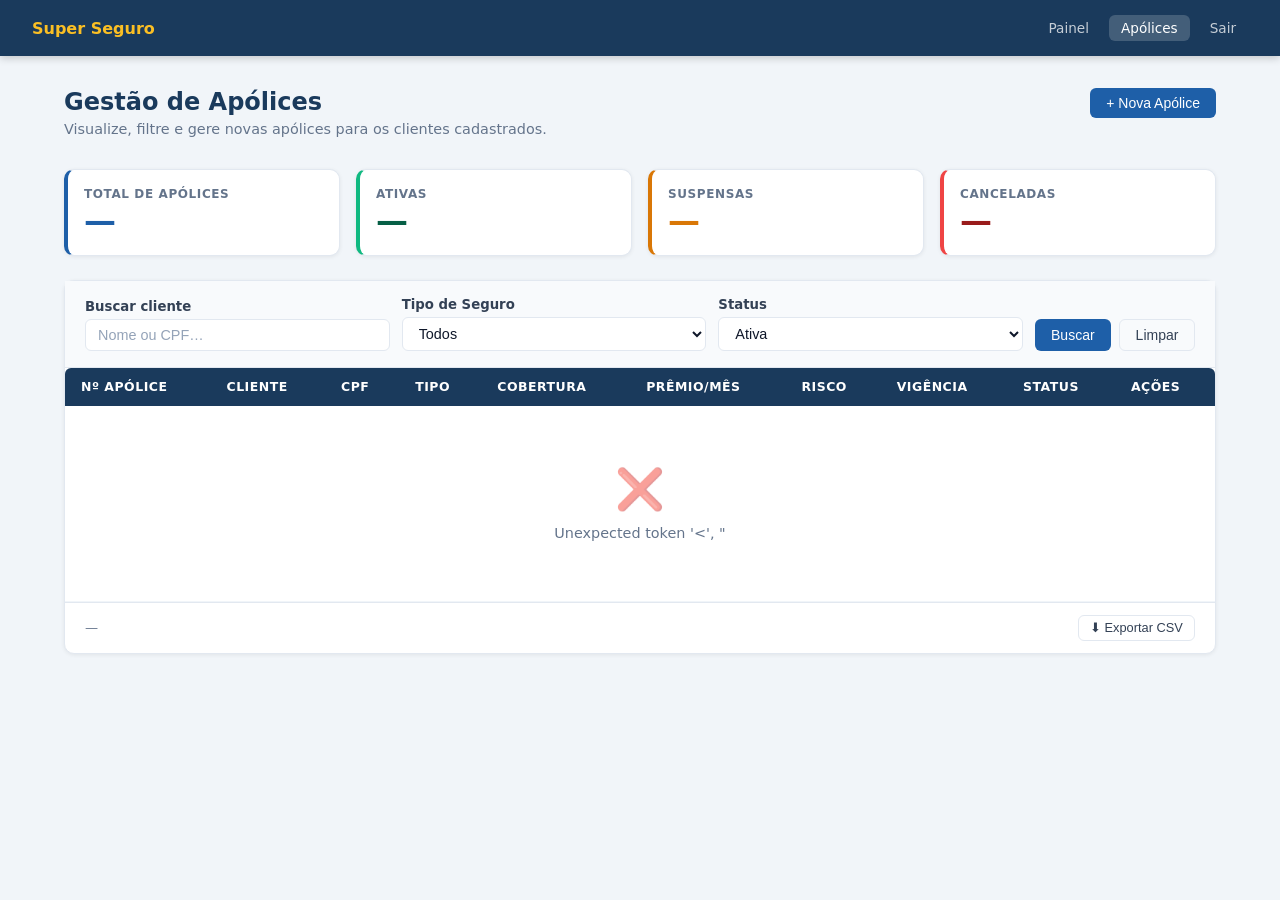
==== commit a995f93a: "feature: adição da função de sinistro e correção no status de risco do usuário" ====
--- a/apolices_analista.html
+++ b/apolices_analista.html
@@ -3,17 +3,16 @@
   <head>
     <meta charset="UTF-8" />
     <meta name="viewport" content="width=device-width, initial-scale=1.0" />
-    <title>Gestão de Apólices — SAD Super Seguro</title>
+    <title>Gestão de Apólices — Super Seguro</title>
     <link rel="stylesheet" href="css/apolices.css" />
   </head>
   <body>
     <!-- ── Topbar ── -->
     <header class="topbar">
-      <a class="topbar-brand" href="index.html">
+      <a class="topbar-brand" href="painel_funcionario.php">
         <span>Super Seguro</span>
       </a>
       <nav class="topbar-nav">
-        <a href="index.html">Dashboard</a>
         <a href="painel_funcionario.php">Painel</a>
         <a href="apolices_analista.html" class="active">Apólices</a>
         <a href="logout.php">Sair</a>
@@ -514,12 +513,17 @@
               expirada: '<span class="badge badge-expirada">Expirada</span>',
             })[s] || s;
 
-          const badgeRisco = (r) => {
-            const v = Number(r || 0);
-            if (v <= 2) return '<span class="badge badge-baixo">Baixo</span>';
-            if (v <= 5)
-              return '<span class="badge badge-moderado">Moderado</span>';
-            return '<span class="badge badge-alto">Alto</span>';
+          // Usa risco_label + score_risco vindos do servidor (motor atuarial real)
+          const badgeRisco = (label, score) => {
+            const cfg = {
+              Alto: { cls: "badge-alto", txt: "Alto" },
+              Moderado: { cls: "badge-moderado", txt: "Moderado" },
+              Baixo: { cls: "badge-baixo", txt: "Baixo" },
+            };
+            const c = cfg[label] || { cls: "badge-expirada", txt: "—" };
+            const pts =
+              score > 0 ? ` <small style="opacity:.7">(${score})</small>` : "";
+            return `<span class="badge ${c.cls}">${c.txt}${pts}</span>`;
           };
 
           tbody.innerHTML = apolices
@@ -532,7 +536,7 @@
         <td>${a.tipo_seguro || "—"}</td>
         <td>${fmt.moeda(a.valor_cobertura)}</td>
         <td>${fmt.moeda(a.valor_premio)}</td>
-        <td>${badgeRisco(a.media_risco)}</td>
+        <td>${badgeRisco(a.risco_label, a.score_risco)}</td>
         <td style="white-space:nowrap;font-size:.82rem">
           ${fmt.data(a.data_inicio)} →<br>${fmt.data(a.data_fim)}
         </td>
@@ -643,7 +647,11 @@
 
         // ── Salvar nova apólice ──
         async salvarApolice() {
-          const usuarioId = document.getElementById("novaApUsuarioId").value;
+          // cpf digitado no campo de busca (o PHP resolve o usuario_id internamente)
+          const cpf = document
+            .getElementById("novaApCpf")
+            .value.replace(/\D/g, "");
+          const clienteId = document.getElementById("novaApUsuarioId").value;
           const tipo = document.getElementById("novaApTipo").value;
           const cobertura = document.getElementById("novaApCobertura").value;
           const premio = document.getElementById("novaApPremio").value;
@@ -652,7 +660,7 @@
           const status = document.getElementById("novaApStatus").value;
           const obs = document.getElementById("novaApObs").value;
 
-          if (!usuarioId) {
+          if (!clienteId || !cpf) {
             toast("Busque e selecione um cliente primeiro.", "error");
             return;
           }
@@ -670,11 +678,12 @@
           btn.innerHTML = '<span class="spinner"></span> Salvando…';
 
           try {
+            // Envia como JSON; o PHP usa o CPF para localizar o cliente
             const res = await fetch("get_apolices.php", {
               method: "POST",
               headers: { "Content-Type": "application/json" },
               body: JSON.stringify({
-                usuario_id: Number(usuarioId),
+                cpf: cpf,
                 tipo_seguro: tipo,
                 valor_cobertura: parseFloat(cobertura),
                 valor_premio: parseFloat(premio) || 0,
@@ -800,8 +809,16 @@
         });
       });
 
-      // Inicializa
-      document.addEventListener("DOMContentLoaded", () => App.carregar());
+      // Inicializa — redireciona para login se sessão expirada (401)
+      document.addEventListener("DOMContentLoaded", async () => {
+        // Faz uma probe rápida para verificar se a sessão ainda é válida
+        const probe = await fetch("get_apolices.php?t=" + Date.now());
+        if (probe.status === 401) {
+          window.location.href = "login-screen.html?erro=sessao";
+          return;
+        }
+        App.carregar();
+      });
     </script>
   </body>
 </html>
